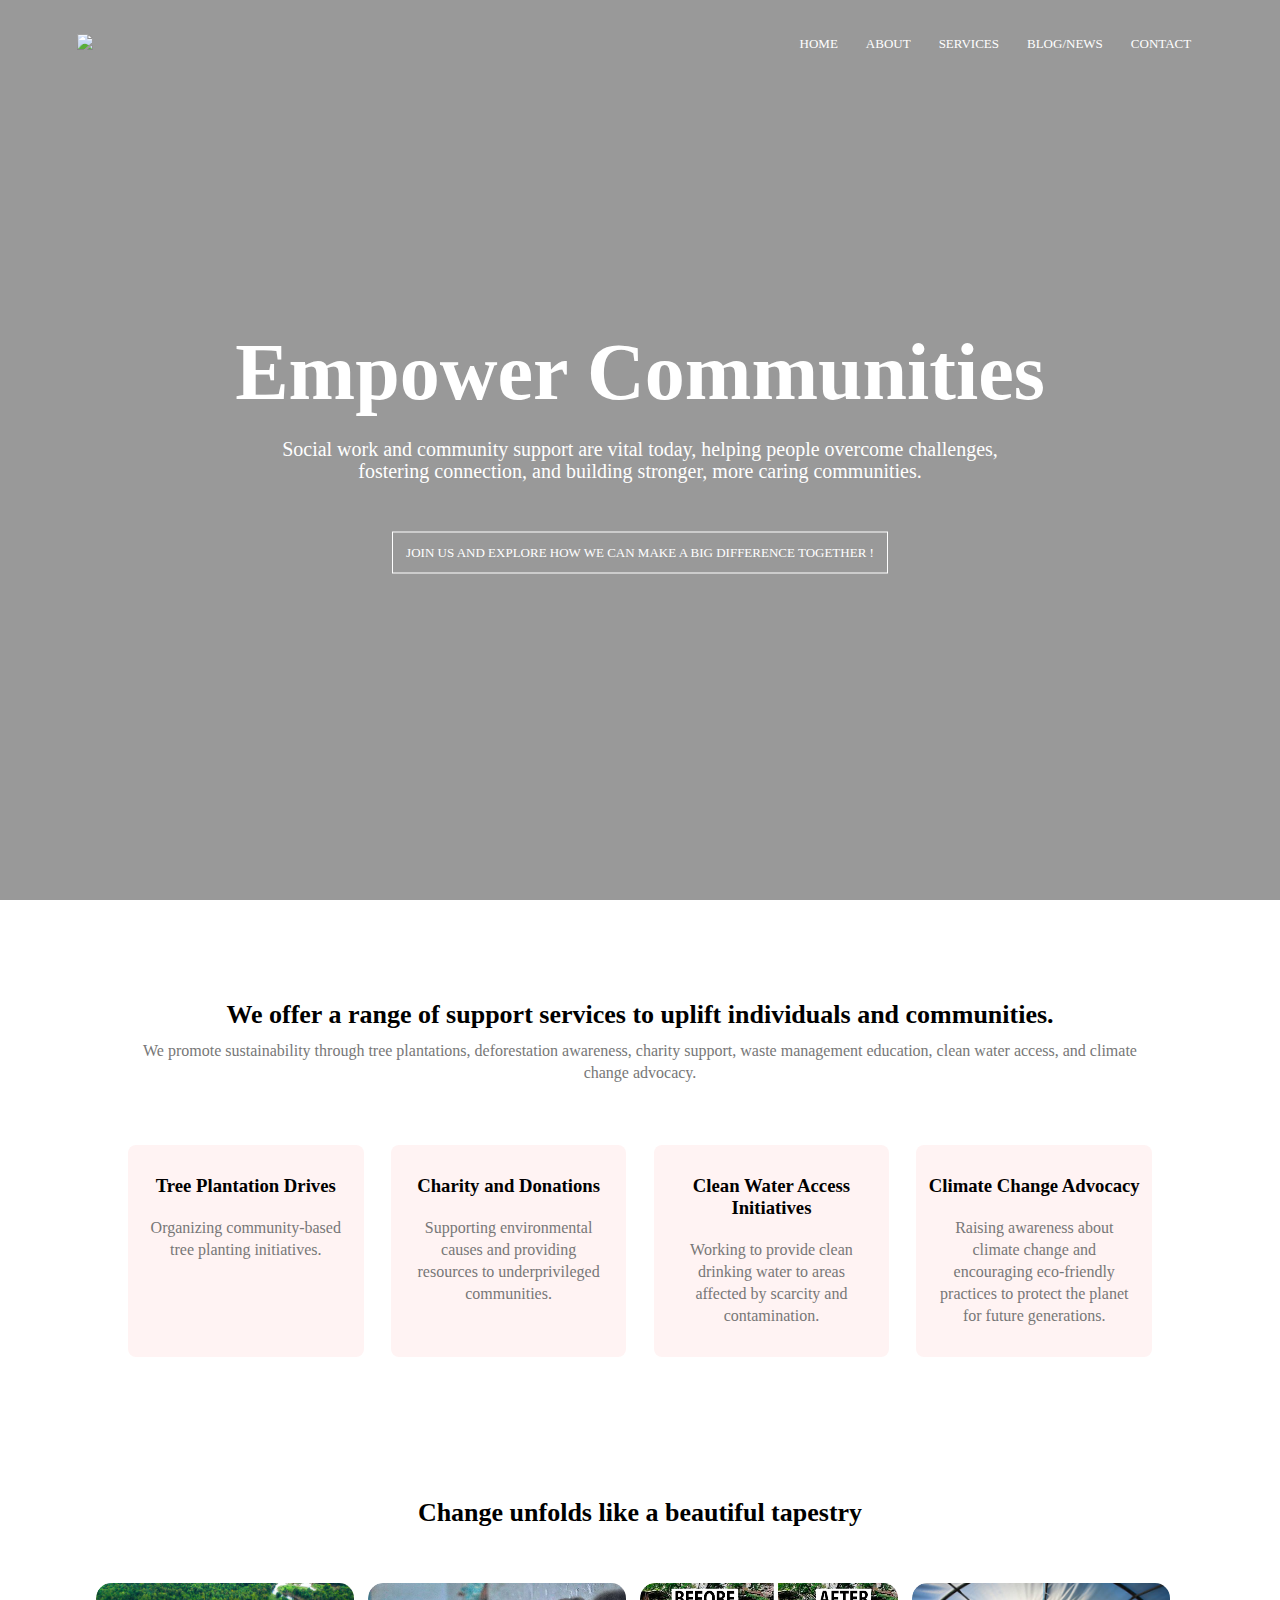
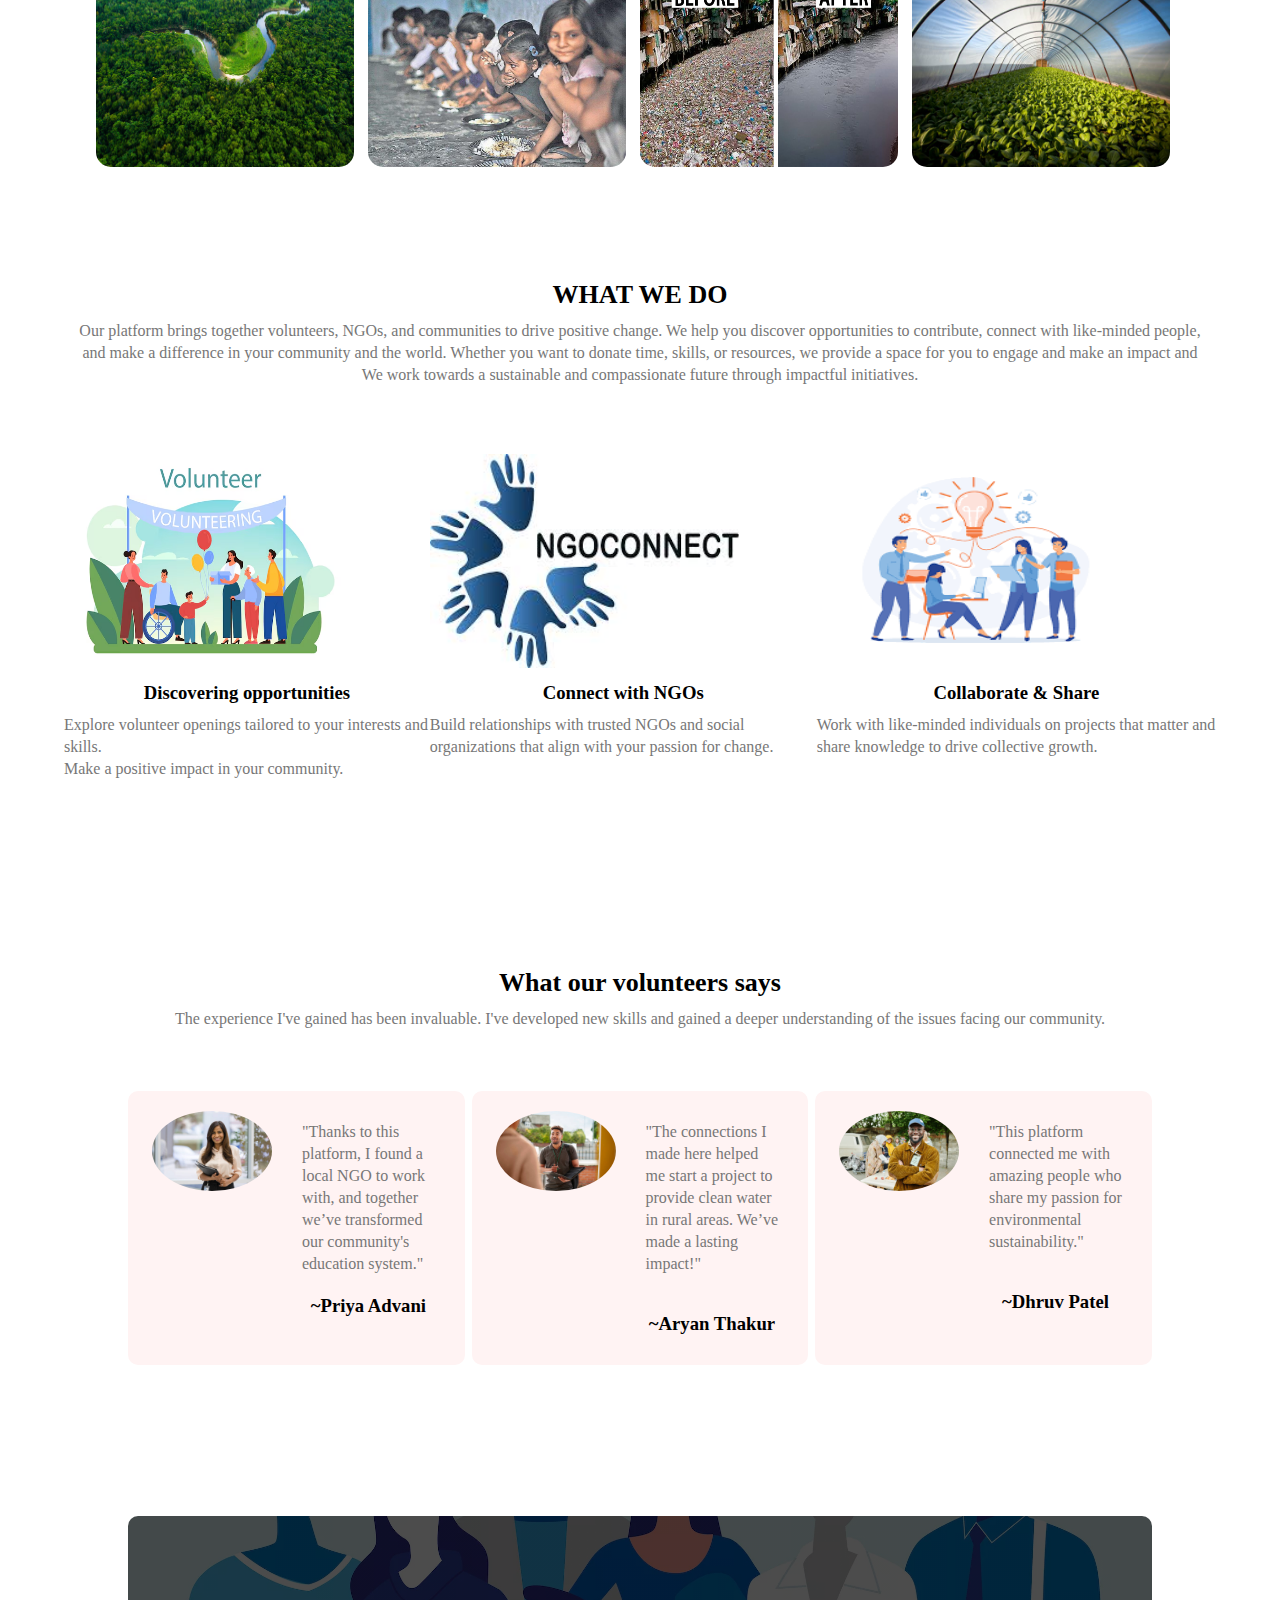
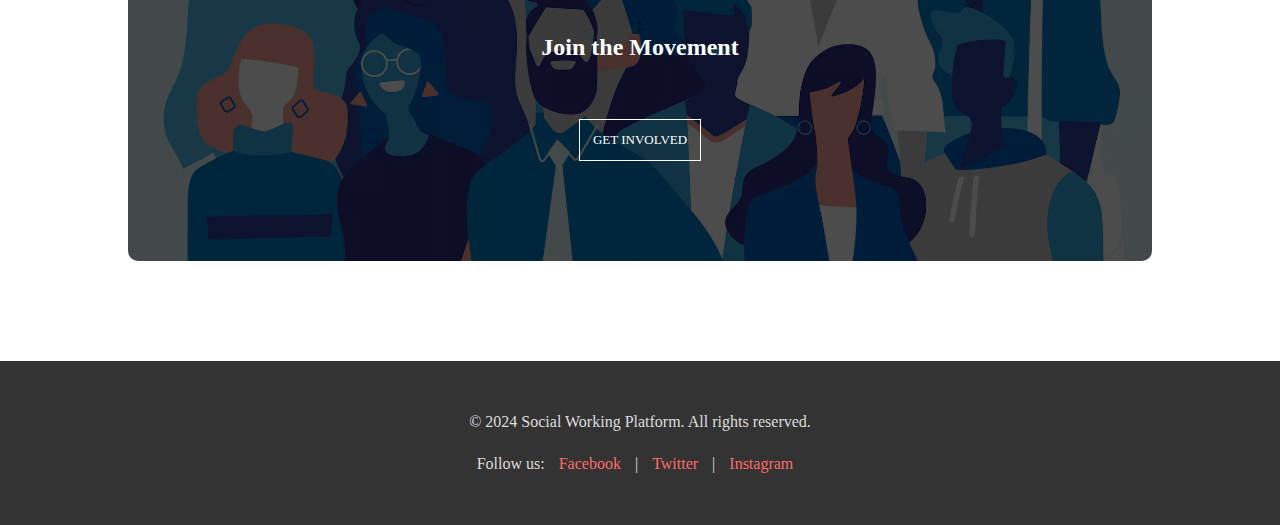
==== index.html @ 7af60db6 "first commit" ====
<!Doctype html>
<html>
<head>
	<meta name="Viewport" content="with=device-width", initial-scale=1.0>
	<title>SocialSupport Network</title>
	<link rel="stylesheet" href="SocialSupport.css">
	<link rel="preconnect" href="https://fonts.googleapis.com">
	<link rel="preconnect" href="https://fonts.gstatic.com" crossorigin>
	<link href="https://fonts.googleapis.com/css2?family=Poppins:wght@100;400&display=swap" rel="stylesheet">

</head>
<body>
	<section class="header">
	<!--nav tag to navigate the link of other page-->

<nav>
	<a href="SocialSupport.html">
	<img src="https://i.pinimg.com/236x/4e/88/9c/4e889c605ced5778948bafa2b618e36a.jpg">
	</a>

	<div class="links">
		<ul>
		<li><a href="HOME.html">HOME</a></li>
		<li><a href="ABOUT.html">ABOUT</a></li>
		<li><a href="SERVICES.html">SERVICES</a></li>
		<li><a href="BLOG.html">BLOG/NEWS</a></li>
		<li><a href="CONTACT.html">CONTACT</a></li>
		</ul>
	</div>
	
</nav>
	<div class="text-box">
	<h1>Empower Communities</h1>
	<p>Social work and community support are vital today, helping people overcome challenges,<br> fostering connection, and building stronger, more caring communities.</p>
	<a href="#" class="hero-btn">JOIN US AND EXPLORE HOW WE CAN MAKE A BIG DIFFERENCE TOGETHER !</a>
	</div>
</section>

<!--------------Services----------->

<section class="services">
	<h1>We offer a range of support services to uplift individuals and communities.</h1>
	<p>We promote sustainability through tree plantations, deforestation awareness, charity support, waste management education, clean water access, and climate change advocacy.</p>
	<div class="row">
		<div class="services-col">
			<h3>Tree Plantation Drives</h3>
			<p> Organizing community-based tree planting initiatives.</p>
		</div>
		<div class="services-col">
			<h3>Charity and Donations</h3>
			<p>Supporting environmental causes and providing resources to underprivileged communities.</p>
		</div>
		<div class="services-col">
			<h3>Clean Water Access Initiatives</h3>
			<p> Working to provide clean drinking water to areas affected by scarcity and contamination.</p>
		</div>
		<div class="services-col">
			<h3>Climate Change Advocacy</h3>
			<p>Raising awareness about climate change and encouraging eco-friendly practices to protect the planet for future generations.</p>
		</div>
	</div>

</section>

<section class="Success-stories">
	<h1>Change unfolds like a beautiful tapestry</h1>
	<div class="row">
		<div class="ss">
		<img src="plantationt.png">
			<div class="title">
			<h3>Successful plantation</h3>
		</div>
		</div>
		<div class="ss">
		<img src="charity.png">
			<div class="title">
			<h3>Starvation Gone, Children Fed</h3>
			</div>
		</div>
                <div class="ss">
		<img src="river.png">
			<div class="title">
			<h3>Purification of most toxic river.</h3>
			</div>
		</div>
		<div class="ss">
		<img src="green.png">
			<div class="title">
			<h3>Greenhouses for a Greener Future.</h3>
			</div>
		</div>

	</div>
</section>

<section class="work">
<h1>WHAT WE DO</h1>
<p>Our platform brings together volunteers, NGOs, and communities to drive positive change. We help you discover opportunities to contribute, connect with like-minded people, and make a difference in your community and the world. Whether you want to donate time, skills, or resources, we provide a space for you to engage and make an impact and We work towards a sustainable and compassionate future through impactful initiatives.</p>
<div class="row">
	<div class="ww"><img src="vol.png" alt="#volunteering image">
	<h3>Discovering opportunities </h3>
	<p>Explore volunteer openings tailored to your interests and skills.<br> Make a positive impact in your community.</p>
	</div>
	<div class="ww"><img src="ngo.png" alt="#volunteering image">
	<h3>Connect with NGOs</h3>
	<p>Build relationships with trusted NGOs and social organizations that align with your passion for change.</p>
	</div>
	<div class="ww"><img src="colabb.png" alt="#volunteering image">
	<h3>Collaborate & Share</h3>
	<p>Work with like-minded individuals on projects that matter and share knowledge to drive collective growth.</p>
	</div>
</div>
</section>

<!----testimonials---->

<section class="tm">
	<h1>What our volunteers says</h1>
	<p>The experience I've gained has been invaluable. I've developed new skills and gained a deeper understanding of the issues facing our community.</p>
	
	<div class="row">
		<div class="tc">
		<img src="v1.png">
		<div>
		<p>"Thanks to this platform, I found a local NGO to work with, and together we’ve transformed our community's education system."</p>
		<h3>~Priya Advani</h3>
		</div>
		</div>

		<div class="tc">
		<img src="v2.png">
		<div>
		<p>"The connections I made here helped me start a project to provide clean water in rural areas. We’ve made a lasting impact!"</p><br>
		<h3>~Aryan Thakur</h3>
		</div>
		</div>
		
		<div class="tc">
		<img src="v3.png">
		<div>
		<p>"This platform connected me with amazing people who share my passion for environmental sustainability."</p><br>
		<h3>~Dhruv Patel</h3>
		</div>
		</div>
	</div>
</section>

<!------Call to Action------>

<section class="cta">;
	<h2>Join the Movement</h2><br>
	<a href="#" class="hero-btn">GET INVOLVED</a>
</section>

<!-- Footer Section -->
    <footer class="footer">
        <p>&copy; 2024 Social Working Platform. All rights reserved.</p>
        <p>Follow us: 
            <a href="#">Facebook</a> | 
            <a href="#">Twitter</a> | 
            <a href="#">Instagram</a>
        </p>
    </footer>

</body>
</html>
---- SocialSupport.css ----
*{
margin: 0;
padding: 0;
/*from google fonts we have added this font of poppins*/
.poppins-thin {
  font-family: "Poppins", sans-serif;
  font-weight: 100;
  font-style: normal;
}

.poppins-regular {
  font-family: "Poppins", sans-serif;
  font-weight: 400;
  font-style: normal;
}

}
.header{
	min-height:100vh;
	width: 100%;
	background-image: linear-gradient(rgba(0, 0, 0, 0.4), rgba(0, 0, 0, 0.4)),url(https://www.socialworkdegreecenter.com/careerguide/_include/img/slider-bg3.jpg);
	background-size: cover;
	position: relative;
	<!--url link to page for background image -->
}
nav{
display: flex;
padding: 2% 6%;
justify-content: space-between;
align-items: center;
}
nav img {
    height: 80px; /* Set the desired height for the logo */
    width: auto; /* Auto adjust the width to maintain aspect ratio */
}
.links{
flex: 1;
text-align: right;
}
.links ul li{
list-style: none;
display: inline-block;
padding: 8px 12px;
position: relative;
}
.links ul li a/*for the anchor tags*/{
color: #fff;
text-decoration:none;
font-size: 13px;
}
.links ul li::after{
content:'';
width: 0%;
height: 2px;
background: red;
display: block;
margin: auto; 
transition: 0.3s;
}
.links ul li:hover::after{
width: 100%;
}
.text-box{
width: 90%;
color: white; 
position: absolute;
top: 50%;
left: 50%;
transform: translate(-50%,-50%);
text-align: center;
}
.text-box h1{
font-size: 80px;
}
.text-box p{
margin: 10px 0 40px;
font-size: 20px;
color: white;
}
.hero-btn {
display: inline-block;
text-decoration: none;
color: white;
border: 1px solid white;
padding: 12px 13px;
font-size:13px;
background: transparent;
position: relative;
cursor: pointer;
}
.hero-btn:hover{
border:1px solid red;
background: red;
transition: 1s;
}

@media(max-width: 700px){
.text-box h1{
font-size: 20px;
}
.links ul li{
display: block;
}
.links{
position: absolute;
background: red;
height: 100wh;
width: 200px;
top: 0;
right: 0;
text-align: left;
z-index: 2;
}
}
.services{
width: 80%;
margin: auto;
text-align: center;
padding-top: 100px;
}
h1{
font-size: 26px;
font-weight: 600;
}
p{
color: #777;
font-size: 16px;
font-weight: 300;
line-height: 22px;
padding: 10px;
}
.row{
margin-top: 5%;
display: flex;
justify-content: space-between;
}
.services-col{
 flex-basis: 23%;
 background: #fff3f3;
 border-radius: 8px;
 margin-bottom: 4%; 
 padding: 20px 10px;
 box-sizing: border-box;
transition: 0.3s;
}
h3{
text-align: center;
font-weight: 600;
margin: 10px 0;
}
.services-col:hover{
box-shadow: 0 0 20px 0px rgba(0,0,0,0.2);

}

/*-----------Success Stories------------*/

.Success-stories{
width: 85%;
margin: auto;
text-align: center;
padding-top: 100px;
}
.ss{
flex-basis: 32%;
border-radius: 15px;
margin-bottom: 4px;
position: relative;
overflow: hidden;
}
.ss img{
width: 95%;
height: 95%;
display: block;
border-radius: 15px;
}
.title{
background: transparent;
transition:0.3s;
height: 95%;
width: 95%;
position: absolute;
top: 0;
left: 0;
}
.title:hover{
background:  rgba(0, 0, 0, 0.5);
border-radius: 15px;

}

.title h3{
width: 95%;
font-weight: 500;
color: #fff;
font-size: 26px;
bottom: 15px;
left: 50%;
transform: translateX(-50%);
position: absolute;
opacity: 0;
transition: 0.9s;
}

.title:hover h3{
bottom: 49%;
opacity: 1;
}

/*------------WORK---------*/

.work{
width: 90%;
margin: auto;
text-align: center;
padding-top: 100px;
}
.ww{
felx-basis: 31%;
border-radius: 10px;
margin-bottom: 5%;
text-align: left;
}
.ww img{
width: 80%;
height:60%;
border-radius: 10px;
}
.ww p{
padding: 0;
}
.w{
margin-top: 16px;
margin-bottom: 15px;
text-align: left;
}

/*-------------testimonials-----------*/

.tm{
width: 80%;
margin: auto;
padding-top: 100px;
text-align: center;
}
.tc{
flex-basis: 29%;
border-radius: 10px;
margin-bottom: 5%;
text-align: left;
background: #fff3f3;
padding: 20px;
cursor: pointer;
display: flex;
}
.tc img{
height: 80px;
margin-left: 4px;
margin-right: 20px;
border-radius: 50%;
}

/*-----------Call to Action----------*/
.cta{
margin: 100px auto;
width: 80%;
background-image: linear-gradient(rgba(0,0,0,0.7),rgba(0,0,0,0.7)),url(back2.jpg);
background-position: center;
background-size: cover;
border-radius: 10px;
text-align: center;
padding: 100px 0;
}
.cta h2{
color: white;
margin-bottom: 40px;
padding: 0;
}


 /* Footer Section */
        .footer {
            background-color: #333;
            padding: 40px 20px;
            color: white;
            text-align: center;
        }

        .footer p {
            font-size: 1rem;
            color: #ddd;
        }

        .footer a {
            color: #ff6b6b;
            text-decoration: none;
            margin: 0 10px;
        }

        .footer a:hover {
            color: #fff;
        }

/*--------------About Us page--------------*/
.sub-header{
height: 60vh;
width: 100%;
background-image: linear-gradient(rgba(3,8,25,0.8),rgba(3,8,25,0.8)),url(ba.jpg);
background-position: center;
background-size: cover;
text-align: center;
color: white;
}
.sub-header h1{
margin-top: 100px;

}
.au{
width: 80%;
margin: auto;
padding-top: 80px;
padding-bottom: 50px;
}
.ac input[type="email"] {
            padding: 10px;
            width: 200px;
            border-radius: 30px;
            border: 2px solid #ddd;
            margin-right: 10px;
            font-size: 1rem;
}
.ac  button {
            padding: 10px 20px;
            background-color: #ff6b6b;
            color: white;
            font-size: 1.2rem;
            border: none;
            border-radius: 30px;
            cursor: pointer;
            transition: background-color 0.3s;
}

.ac button:hover {
            background-color: #ff4757;
}


.ac{
flex-basis: 48%;
padding: 30px 2ox;
}
.ac img{
width: 100%;
}
.ac h1{
padding-top: 0;
}
.ac p{
padding: 15px 0 25px;
}

/*------------blog-content-------------*/
.bc{
width: 50%;
margin: auto;
padding: 60px 0;
}
.bl{
flex-basis: 65%;
}
.bl img{
width: 95%;
height:  95%;
}
.bl h2{
color: #222;
font-weight: 600;
margin: 30px 0;
}
.bl p{
color: #999;
padding: 0;
}
.blog-right {
flex-basis: 50%;
}
.blog-right h3{
background: #f44336;
color: #fff;
padding: 7px 0;
font-size: 16px;
margin-bottom: 20px;
}
.blog-right div{
display: flex;
align-items: center;
justify-content: space-between;
color: #555;
padding: 8px;
box-sizing: border-box;
}

/*----------contact us-----------*/
.location{
width: 80%;
margin: auto;
padding: 80px 0;
}
.location iframe{
width: 100%;
}
.cs{
width: 80%;
margin: auto;

}
.cc{
flex-basis: 48%;
margin-bottom: 30px;
}
.cc div{
display: flex;
align-items: center;
margin-bottom: 40px;
}
.cc div p{
padding: 0;
}
.cc h5{
font-size: 20px;
margin-bottom: 5px;
color: #555;
font-weight: 400;
}
.cc input, cc textarea{
width: 100%;
padding:15px;
margin-bottom: 17px;
outline: none;
border: 1px solid #ccc;
}
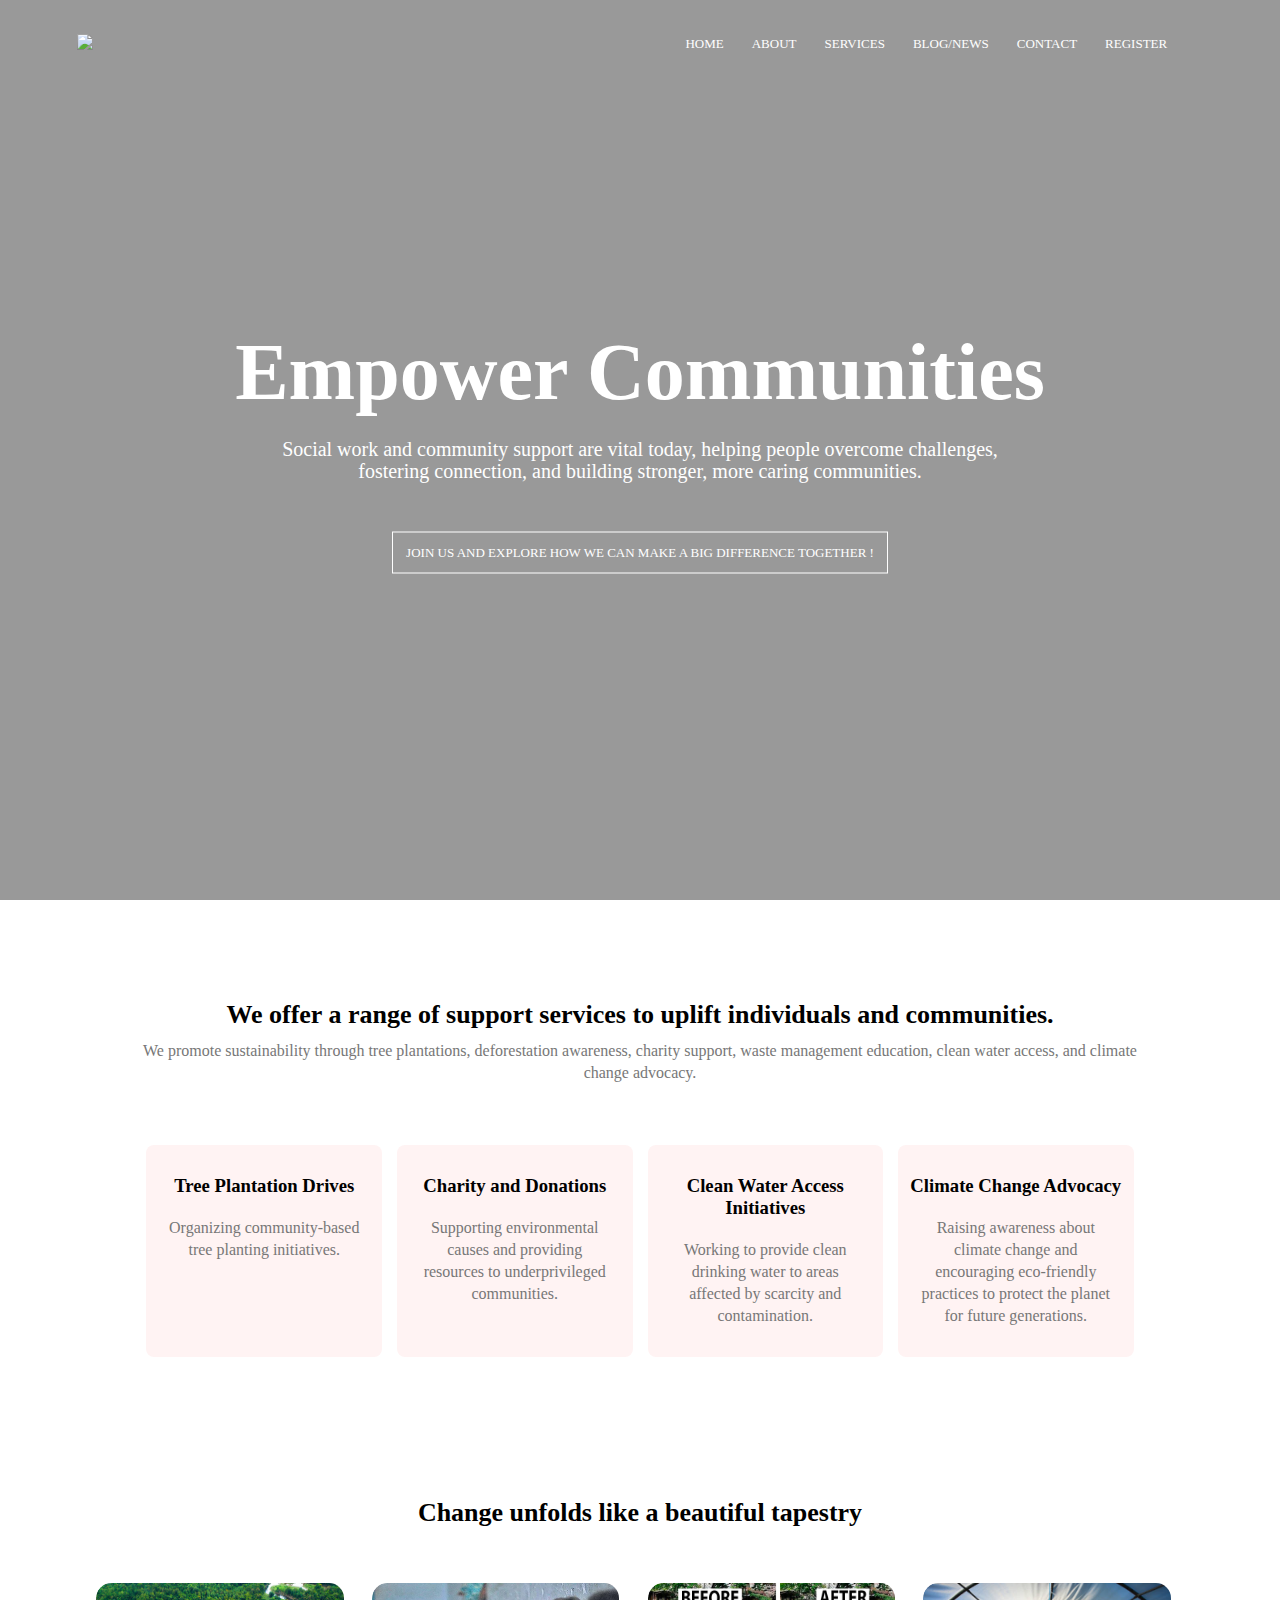
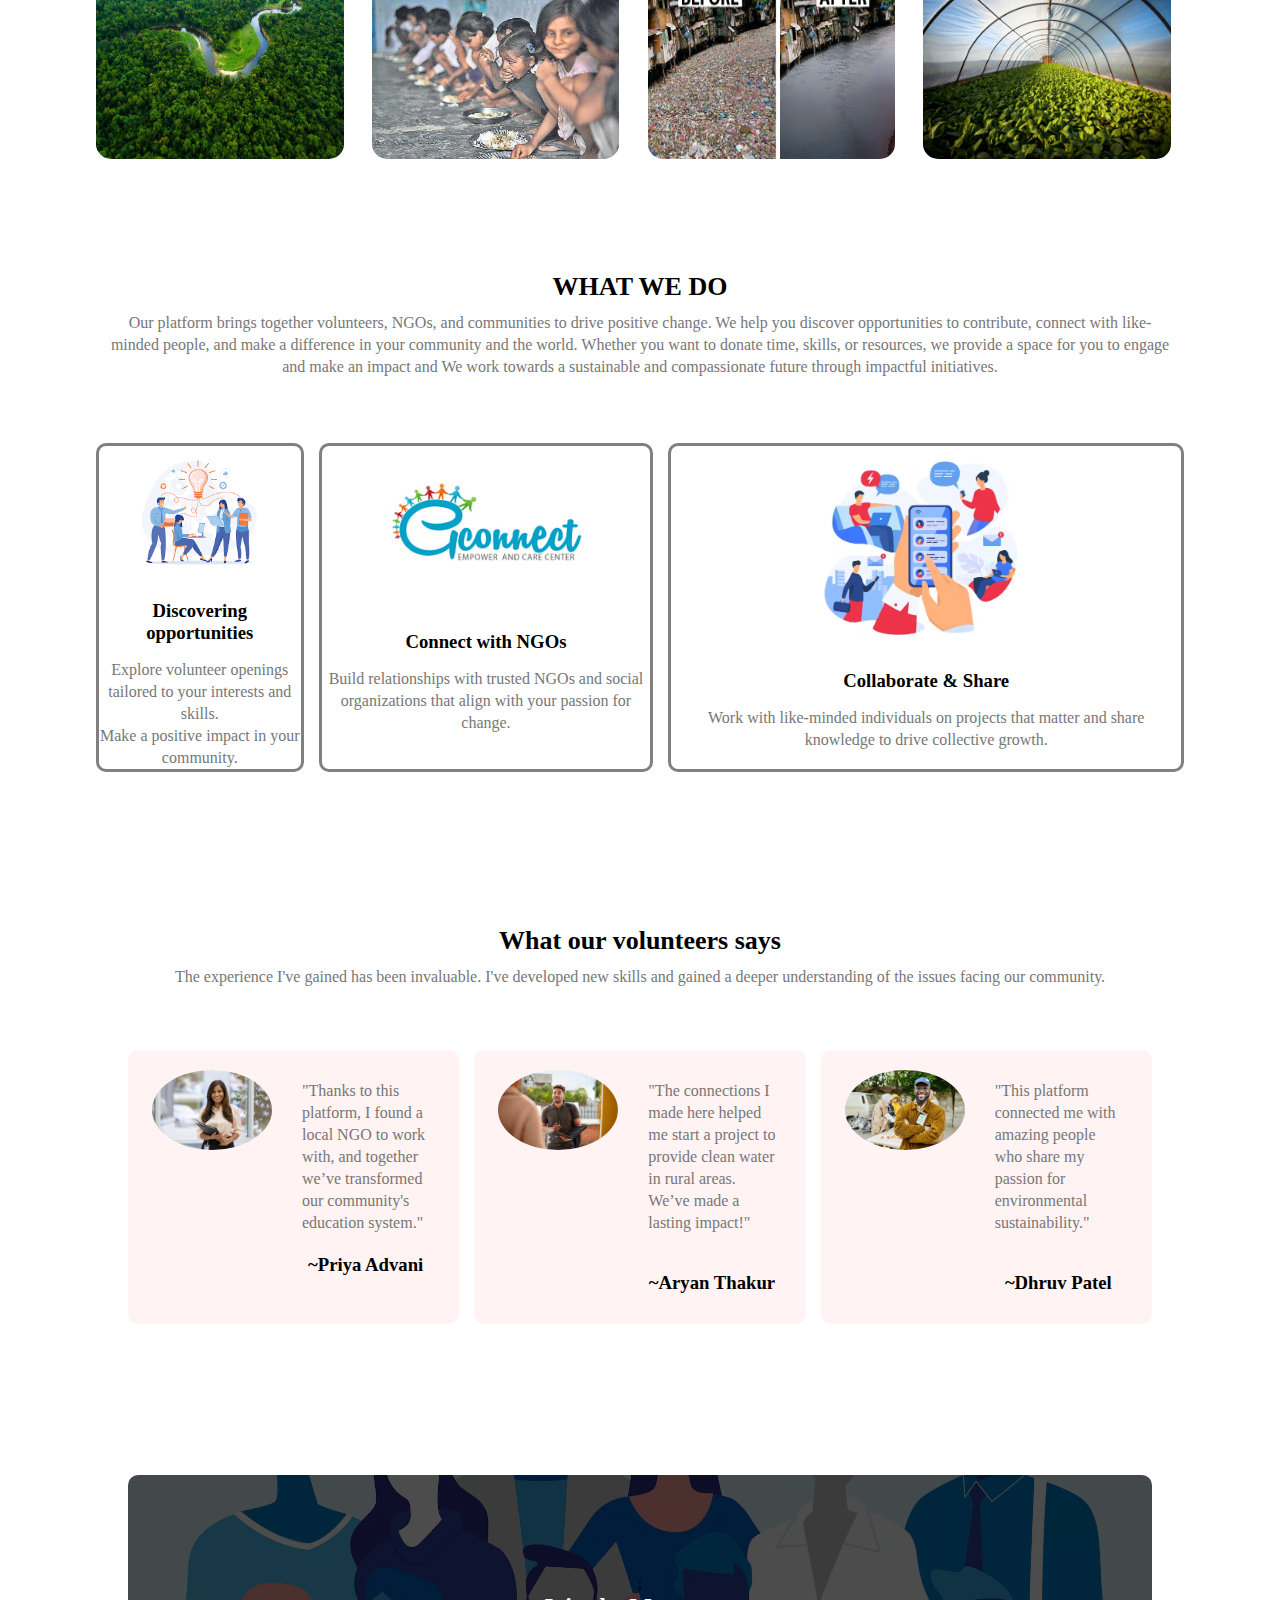
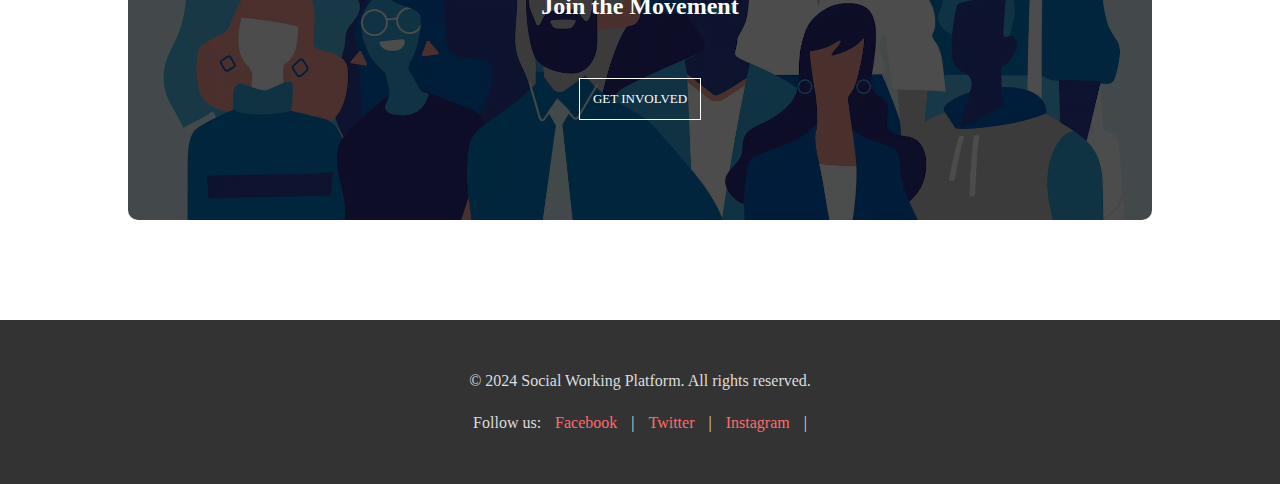
==== commit 605ba54f: "Second Commit" ====
--- a/index.html
+++ b/index.html
@@ -13,22 +13,23 @@
 	<section class="header">
 	<!--nav tag to navigate the link of other page-->
 
-<nav>
-	<a href="SocialSupport.html">
-	<img src="https://i.pinimg.com/236x/4e/88/9c/4e889c605ced5778948bafa2b618e36a.jpg">
-	</a>
+	<nav>
+	<a href="index.html">
+	<img src="https://i.pinimg.com/236x/4e/88/9c/4e889c605ced5778948bafa2b618e36a.jpg"></a>
 
-	<div class="links">
+	<div class="nav-links">
 		<ul>
 		<li><a href="HOME.html">HOME</a></li>
 		<li><a href="ABOUT.html">ABOUT</a></li>
 		<li><a href="SERVICES.html">SERVICES</a></li>
 		<li><a href="BLOG.html">BLOG/NEWS</a></li>
 		<li><a href="CONTACT.html">CONTACT</a></li>
+		<li><a href="REGISTER.html">REGISTER</a><li>
 		</ul>
 	</div>
-	
-</nav>
+	</nav>
+
+
 	<div class="text-box">
 	<h1>Empower Communities</h1>
 	<p>Social work and community support are vital today, helping people overcome challenges,<br> fostering connection, and building stronger, more caring communities.</p>
@@ -93,22 +94,32 @@
 	</div>
 </section>
 
+<!------------------------WHAT WE DO--------------------->
+
 <section class="work">
 <h1>WHAT WE DO</h1>
 <p>Our platform brings together volunteers, NGOs, and communities to drive positive change. We help you discover opportunities to contribute, connect with like-minded people, and make a difference in your community and the world. Whether you want to donate time, skills, or resources, we provide a space for you to engage and make an impact and We work towards a sustainable and compassionate future through impactful initiatives.</p>
+
 <div class="row">
-	<div class="ww"><img src="vol.png" alt="#volunteering image">
+	
+	<div class="work-w">
+	<img src="colabb.png" alt="#volunteering image">
 	<h3>Discovering opportunities </h3>
 	<p>Explore volunteer openings tailored to your interests and skills.<br> Make a positive impact in your community.</p>
 	</div>
-	<div class="ww"><img src="ngo.png" alt="#volunteering image">
+
+	<div class="work-w">
+	<img src="ngoo.jpg" alt="#volunteering image">
 	<h3>Connect with NGOs</h3>
 	<p>Build relationships with trusted NGOs and social organizations that align with your passion for change.</p>
 	</div>
-	<div class="ww"><img src="colabb.png" alt="#volunteering image">
+
+	<div class="work-w">
+	<img src="co.jpg" alt="#volunteering image">	
 	<h3>Collaborate & Share</h3>
 	<p>Work with like-minded individuals on projects that matter and share knowledge to drive collective growth.</p>
 	</div>
+
 </div>
 </section>
 
@@ -156,9 +167,9 @@
     <footer class="footer">
         <p>&copy; 2024 Social Working Platform. All rights reserved.</p>
         <p>Follow us: 
-            <a href="#">Facebook</a> | 
+            <a href="#">Facebook</a> |
             <a href="#">Twitter</a> | 
-            <a href="#">Instagram</a>
+            <a href="#">Instagram</a> |
         </p>
     </footer>
 
--- a/SocialSupport.css
+++ b/SocialSupport.css
@@ -1,443 +1,574 @@
-*{
-margin: 0;
-padding: 0;
-/*from google fonts we have added this font of poppins*/
-.poppins-thin {
-  font-family: "Poppins", sans-serif;
-  font-weight: 100;
-  font-style: normal;
-}
-
-.poppins-regular {
-  font-family: "Poppins", sans-serif;
-  font-weight: 400;
-  font-style: normal;
-}
-
-}
-.header{
-	min-height:100vh;
-	width: 100%;
-	background-image: linear-gradient(rgba(0, 0, 0, 0.4), rgba(0, 0, 0, 0.4)),url(https://www.socialworkdegreecenter.com/careerguide/_include/img/slider-bg3.jpg);
-	background-size: cover;
-	position: relative;
-	<!--url link to page for background image -->
-}
-nav{
-display: flex;
-padding: 2% 6%;
-justify-content: space-between;
-align-items: center;
-}
+* {
+  margin: 0;
+  padding: 0;
+
+  /*from google fonts we have added this font of poppins*/
+  .poppins-thin {
+    font-family: "Poppins", sans-serif;
+    font-weight: 100;
+    font-style: normal;
+  }
+
+  .poppins-regular {
+    font-family: "Poppins", sans-serif;
+    font-weight: 400;
+    font-style: normal;
+  }
+
+}
+
+.header {
+  min-height: 100vh;
+  width: 100%;
+  background-image: linear-gradient(rgba(0, 0, 0, 0.4), rgba(0, 0, 0, 0.4)), url(https://www.socialworkdegreecenter.com/careerguide/_include/img/slider-bg3.jpg);
+  background-positin: center;
+  background-size: cover;
+  position: relative;
+  <!--url link to page for background image -->
+}
+
+nav {
+  display: flex;
+  padding: 2% 6%;
+  justify-content: space-between;
+  align-items: center;
+}
+
 nav img {
-    height: 80px; /* Set the desired height for the logo */
-    width: auto; /* Auto adjust the width to maintain aspect ratio */
-}
-.links{
-flex: 1;
-text-align: right;
-}
-.links ul li{
-list-style: none;
-display: inline-block;
-padding: 8px 12px;
-position: relative;
-}
-.links ul li a/*for the anchor tags*/{
-color: #fff;
-text-decoration:none;
-font-size: 13px;
-}
-.links ul li::after{
-content:'';
-width: 0%;
-height: 2px;
-background: red;
-display: block;
-margin: auto; 
-transition: 0.3s;
-}
-.links ul li:hover::after{
-width: 100%;
-}
-.text-box{
-width: 90%;
-color: white; 
-position: absolute;
-top: 50%;
-left: 50%;
-transform: translate(-50%,-50%);
-text-align: center;
-}
-.text-box h1{
-font-size: 80px;
-}
-.text-box p{
-margin: 10px 0 40px;
-font-size: 20px;
-color: white;
-}
+  height: 80px;
+  /* Set the desired height for the logo */
+  width: auto;
+  /* Auto adjust the width to maintain aspect ratio */
+}
+
+.nav-links {
+  flex: 1;
+  text-align: right;
+}
+
+.nav-links ul li {
+  list-style: none;
+  display: inline-block;
+  padding: 8px 12px;
+  position: relative;
+}
+
+.nav-links ul li a
+
+/*for the anchor tags*/
+  {
+  color: #fff;
+  text-decoration: none;
+  font-size: 13px;
+}
+
+.nav-links ul li::after {
+  content: '';
+  width: 0%;
+  height: 2px;
+  background: red;
+  display: block;
+  margin: auto;
+  transition: 0.3s;
+}
+
+.nav-links ul li:hover::after {
+  width: 100%;
+}
+
+.text-box {
+  width: 90%;
+  color: white;
+  position: absolute;
+  top: 50%;
+  left: 50%;
+  transform: translate(-50%, -50%);
+  text-align: center;
+}
+
+.text-box h1 {
+  font-size: 80px;
+}
+
+.text-box p {
+  margin: 10px 0 40px;
+  font-size: 20px;
+  color: white;
+}
+
 .hero-btn {
-display: inline-block;
-text-decoration: none;
-color: white;
-border: 1px solid white;
-padding: 12px 13px;
-font-size:13px;
-background: transparent;
-position: relative;
-cursor: pointer;
-}
-.hero-btn:hover{
-border:1px solid red;
-background: red;
-transition: 1s;
-}
-
-@media(max-width: 700px){
+  display: inline-block;
+  text-decoration: none;
+  color: white;
+  border: 1px solid white;
+  padding: 12px 13px;
+  font-size: 13px;
+  background: transparent;
+  position: relative;
+  cursor: pointer;
+}
+
+.hero-btn:hover {
+  border: 1px solid red;
+  background: red;
+  transition: 1s;
+}
+
+/*@media(max-width: 700px){
 .text-box h1{
 font-size: 20px;
-}
-.links ul li{
-display: block;
-}
-.links{
+}*/
+
+.links ul li {
+  display: block;
+}
+
+.links {
+  position: absolute;
+  background: red;
+  height: 100wh;
+  width: 200px;
+  top: 0;
+  right: 0;
+  text-align: left;
+  z-index: 2;
+}
+
+/*-----------services-----------*/
+.services {
+  width: 80%;
+  margin: 0 auto;
+  text-align: center;
+  padding-top: 100px;
+}
+
+h1 {
+  font-size: 26px;
+  font-weight: 600;
+}
+
+p {
+  color: #777;
+  font-size: 16px;
+  font-weight: 300;
+  line-height: 22px;
+  padding: 10px;
+}
+
+.row {
+  display: flex;
+  justify-content: center;
+  gap: 15px;
+  margin-top: 5%;
+}
+
+.row img {
+  width: 100%;
+}
+
+.services-col {
+  flex-basis: 23%;
+  background: #fff3f3;
+  border-radius: 8px;
+  margin-bottom: 4%;
+  padding: 20px 10px;
+  box-sizing: border-box;
+  transition: 0.3s;
+}
+
+h3 {
+  text-align: center;
+  font-weight: 600;
+  margin: 10px 0;
+}
+
+.services-col:hover {
+  box-shadow: 0 0 20px 0px rgba(0, 0, 0, 0.2);
+}
+
+/*------------------ donation----------------------------- */
+
+#donation{
+padding: 10vw 10vw 0 10vw;
+text-align: center;
+}
+
+#donation .donation-box{
+display: grid;
+grid-template-columns: repeat(auto-fit,minmax(320px,1fr));
+grid-gap: 5rem;
+margin-top: 50px;
+
+}
+
+#donation .donations{
+text-align: center;
+background: #F9F9FF;
+height: 100%;
+position: relative;
+transition: 0.3s;
+}
+#donation .donations img{
+width: 95%;
+height: 60%;
+background-size: cover;
+background-position: center;
+}
+
+#donate .donations .details {
+padding: 15px 15px 0 15px;
+}
+
+.donations .details i{
+color: red;
+font-size: 10px;
+}
+
+.donations .cost{
+background-color: rgb(74, 74, 136);
+color: #fff;
+line-height: 60px;
+height: 60px;
+width: 60px;
+text-align: center;
+border-radius: 50%;
 position: absolute;
-background: red;
-height: 100wh;
-width: 200px;
-top: 0;
-right: 0;
-text-align: left;
+right: 15px;
+cursor: pointer;
+}
+.donations .cost:hover {
+  background-color: #0d4a8a;
+}
+#donation .donations:hover{
+	transform:scale(1.1);
+box-shadow: 0 0 40px -10px rgba(0,0,0,0.50);
 z-index: 2;
-}
-}
-.services{
-width: 80%;
+} 
+
+
+
+/*-----------Success Stories------------*/
+
+.Success-stories {
+  width: 85%;
+  margin: auto;
+  text-align: center;
+  padding-top: 100px;
+}
+
+.ss {
+  flex-basis: 24%;
+  border-radius: 15px;
+  margin-bottom: 4px;
+  position: relative;
+  overflow: hidden;
+}
+
+.ss img {
+  width: 95%;
+  height: 95%;
+  display: block;
+  border-radius: 15px;
+}
+
+.title {
+  background: transparent;
+  transition: 0.3s;
+  height: 95%;
+  width: 95%;
+  position: absolute;
+  top: 0;
+  left: 0;
+}
+
+.title:hover {
+  background: rgba(0, 0, 0, 0.5);
+  border-radius: 15px;
+
+}
+
+.title h3 {
+  width: 95%;
+  font-weight: 500;
+  color: #fff;
+  font-size: 26px;
+  bottom: 15px;
+  left: 50%;
+  transform: translateX(-50%);
+  position: absolute;
+  opacity: 0;
+  transition: 0.9s;
+}
+
+.title:hover h3 {
+  bottom: 49%;
+  opacity: 1;
+}
+
+/*------------WORK---------*/
+
+.work-w{
+border: 3px grey solid;
+border-radius: 10px;
+felx-basis: 90%;
+margin-bottom: 5%;
+text-align: center ;
+}
+.work {
+  width: 85%;
+height: auto;
 margin: auto;
-text-align: center;
-padding-top: 100px;
-}
-h1{
-font-size: 26px;
-font-weight: 600;
-}
-p{
-color: #777;
-font-size: 16px;
-font-weight: 300;
-line-height: 22px;
-padding: 10px;
-}
-.row{
-margin-top: 5%;
-display: flex;
-justify-content: space-between;
-}
-.services-col{
- flex-basis: 23%;
- background: #fff3f3;
- border-radius: 8px;
- margin-bottom: 4%; 
- padding: 20px 10px;
- box-sizing: border-box;
-transition: 0.3s;
-}
-h3{
-text-align: center;
-font-weight: 600;
-margin: 10px 0;
-}
-.services-col:hover{
-box-shadow: 0 0 20px 0px rgba(0,0,0,0.2);
-
-}
-
-/*-----------Success Stories------------*/
-
-.Success-stories{
-width: 85%;
-margin: auto;
-text-align: center;
-padding-top: 100px;
-}
-.ss{
-flex-basis: 32%;
-border-radius: 15px;
-margin-bottom: 4px;
-position: relative;
-overflow: hidden;
-}
-.ss img{
-width: 95%;
-height: 95%;
-display: block;
-border-radius: 15px;
-}
-.title{
-background: transparent;
-transition:0.3s;
-height: 95%;
-width: 95%;
-position: absolute;
-top: 0;
-left: 0;
-}
-.title:hover{
-background:  rgba(0, 0, 0, 0.5);
-border-radius: 15px;
-
-}
-
-.title h3{
-width: 95%;
-font-weight: 500;
-color: #fff;
-font-size: 26px;
-bottom: 15px;
-left: 50%;
-transform: translateX(-50%);
-position: absolute;
-opacity: 0;
-transition: 0.9s;
-}
-
-.title:hover h3{
-bottom: 49%;
-opacity: 1;
-}
-
-/*------------WORK---------*/
-
-.work{
-width: 90%;
-margin: auto;
-text-align: center;
-padding-top: 100px;
-}
-.ww{
-felx-basis: 31%;
-border-radius: 10px;
-margin-bottom: 5%;
-text-align: left;
-}
-.ww img{
-width: 80%;
-height:60%;
-border-radius: 10px;
-}
-.ww p{
-padding: 0;
-}
-.w{
-margin-top: 16px;
-margin-bottom: 15px;
-text-align: left;
+  text-align: center;
+  padding-top: 100px;
+}
+
+
+.work-w img {
+  width: 80%;
+	height: auto;
+  border-radius: 10px;
+}
+
+.work-w p {
+  padding: 0;
+}
+
+.work-w h3 {
+  margin-top: 16px;
+  margin-bottom: 15px;
+  text-align: center;
 }
 
 /*-------------testimonials-----------*/
 
-.tm{
-width: 80%;
-margin: auto;
-padding-top: 100px;
-text-align: center;
-}
-.tc{
-flex-basis: 29%;
-border-radius: 10px;
-margin-bottom: 5%;
-text-align: left;
-background: #fff3f3;
-padding: 20px;
-cursor: pointer;
-display: flex;
-}
-.tc img{
-height: 80px;
-margin-left: 4px;
-margin-right: 20px;
-border-radius: 50%;
+.tm {
+  width: 80%;
+  margin: auto;
+  padding-top: 100px;
+  text-align: center;
+}
+
+.tc {
+  flex-basis: 29%;
+  border-radius: 10px;
+  margin-bottom: 5%;
+  text-align: left;
+  background: #fff3f3;
+  padding: 20px;
+  cursor: pointer;
+  display: flex;
+}
+
+.tc img {
+  height: 80px;
+  margin-left: 4px;
+  margin-right: 20px;
+  border-radius: 50%;
+}
+
+.star{
+color: red;
 }
 
 /*-----------Call to Action----------*/
-.cta{
-margin: 100px auto;
-width: 80%;
-background-image: linear-gradient(rgba(0,0,0,0.7),rgba(0,0,0,0.7)),url(back2.jpg);
-background-position: center;
-background-size: cover;
-border-radius: 10px;
-text-align: center;
-padding: 100px 0;
-}
-.cta h2{
-color: white;
-margin-bottom: 40px;
-padding: 0;
-}
-
-
- /* Footer Section */
-        .footer {
-            background-color: #333;
-            padding: 40px 20px;
-            color: white;
-            text-align: center;
-        }
-
-        .footer p {
-            font-size: 1rem;
-            color: #ddd;
-        }
-
-        .footer a {
-            color: #ff6b6b;
-            text-decoration: none;
-            margin: 0 10px;
-        }
-
-        .footer a:hover {
-            color: #fff;
-        }
+.cta {
+  margin: 100px auto;
+  width: 80%;
+  background-image: linear-gradient(rgba(0, 0, 0, 0.7), rgba(0, 0, 0, 0.7)), url(back2.jpg);
+  background-position: center;
+  background-size: cover;
+  border-radius: 10px;
+  text-align: center;
+  padding: 100px 0;
+}
+
+.cta h2 {
+  color: white;
+  margin-bottom: 40px;
+  padding: 0;
+}
+
+
+/* Footer Section */
+.footer {
+  background-color: #333;
+  padding: 40px 20px;
+  color: white;
+  text-align: center;
+}
+
+.footer p {
+  font-size: 1rem;
+  color: #ddd;
+}
+
+.footer a {
+  color: #ff6b6b;
+  text-decoration: none;
+  margin: 0 10px;
+}
+
+.footer a:hover {
+  color: #fff;
+}
 
 /*--------------About Us page--------------*/
-.sub-header{
-height: 60vh;
-width: 100%;
-background-image: linear-gradient(rgba(3,8,25,0.8),rgba(3,8,25,0.8)),url(ba.jpg);
-background-position: center;
-background-size: cover;
-text-align: center;
-color: white;
-}
-.sub-header h1{
-margin-top: 100px;
-
-}
-.au{
-width: 80%;
-margin: auto;
-padding-top: 80px;
-padding-bottom: 50px;
-}
+.sub-header {
+  height: 60vh;
+  width: 100%;
+  background-image: linear-gradient(rgba(3, 8, 25, 0.8), rgba(3, 8, 25, 0.8)), url(ba.jpg);
+  background-position: center;
+  background-size: cover;
+  text-align: center;
+  color: white;
+}
+
+.sub-header h1 {
+  margin-top: 100px;
+
+}
+
+.au {
+  width: 80%;
+  margin: auto;
+  padding-top: 80px;
+  padding-bottom: 50px;
+}
+
 .ac input[type="email"] {
-            padding: 10px;
-            width: 200px;
-            border-radius: 30px;
-            border: 2px solid #ddd;
-            margin-right: 10px;
-            font-size: 1rem;
-}
-.ac  button {
-            padding: 10px 20px;
-            background-color: #ff6b6b;
-            color: white;
-            font-size: 1.2rem;
-            border: none;
-            border-radius: 30px;
-            cursor: pointer;
-            transition: background-color 0.3s;
+  padding: 10px;
+  width: 200px;
+  border-radius: 30px;
+  border: 2px solid #ddd;
+  margin-right: 10px;
+  font-size: 1rem;
+}
+
+.ac button {
+  padding: 10px 20px;
+  background-color: #ff6b6b;
+  color: white;
+  font-size: 1.2rem;
+  border: none;
+  border-radius: 30px;
+  cursor: pointer;
+  transition: background-color 0.3s;
 }
 
 .ac button:hover {
-            background-color: #ff4757;
-}
-
-
-.ac{
-flex-basis: 48%;
-padding: 30px 2ox;
-}
-.ac img{
-width: 100%;
-}
-.ac h1{
-padding-top: 0;
-}
-.ac p{
-padding: 15px 0 25px;
+  background-color: #ff4757;
+}
+
+
+.ac {
+  flex-basis: 48%;
+  padding: 30px 2ox;
+}
+
+.ac img {
+  width: 100%;
+}
+
+.ac h1 {
+  padding-top: 0;
+}
+
+.ac p {
+  padding: 15px 0 25px;
 }
 
 /*------------blog-content-------------*/
-.bc{
-width: 50%;
-margin: auto;
-padding: 60px 0;
-}
-.bl{
-flex-basis: 65%;
-}
-.bl img{
-width: 95%;
-height:  95%;
-}
-.bl h2{
-color: #222;
-font-weight: 600;
-margin: 30px 0;
-}
-.bl p{
-color: #999;
-padding: 0;
-}
+.bc {
+  width: 50%;
+  margin: auto;
+  padding: 60px 0;
+}
+
+.bl {
+  flex-basis: 65%;
+}
+
+.bl img {
+  width: 95%;
+  height: 95%;
+}
+
+.bl h2 {
+  color: #222;
+  font-weight: 600;
+  margin: 30px 0;
+}
+
+.bl p {
+  color: #999;
+  padding: 0;
+}
+
 .blog-right {
-flex-basis: 50%;
-}
-.blog-right h3{
-background: #f44336;
-color: #fff;
-padding: 7px 0;
-font-size: 16px;
-margin-bottom: 20px;
-}
-.blog-right div{
-display: flex;
-align-items: center;
-justify-content: space-between;
-color: #555;
-padding: 8px;
-box-sizing: border-box;
+  flex-basis: 50%;
+}
+
+.blog-right h3 {
+  background: #f44336;
+  color: #fff;
+  padding: 7px 0;
+  font-size: 16px;
+  margin-bottom: 20px;
+}
+
+.blog-right div {
+  display: flex;
+  align-items: center;
+  justify-content: space-between;
+  color: #555;
+  padding: 8px;
+  box-sizing: border-box;
 }
 
 /*----------contact us-----------*/
-.location{
-width: 80%;
-margin: auto;
-padding: 80px 0;
-}
-.location iframe{
-width: 100%;
-}
-.cs{
-width: 80%;
-margin: auto;
-
-}
-.cc{
-flex-basis: 48%;
-margin-bottom: 30px;
-}
-.cc div{
-display: flex;
-align-items: center;
-margin-bottom: 40px;
-}
-.cc div p{
-padding: 0;
-}
-.cc h5{
-font-size: 20px;
-margin-bottom: 5px;
-color: #555;
-font-weight: 400;
-}
-.cc input, cc textarea{
-width: 100%;
-padding:15px;
-margin-bottom: 17px;
-outline: none;
-border: 1px solid #ccc;
-}
-
-
+.location {
+  width: 80%;
+  margin: auto;
+  padding: 80px 0;
+}
+
+.location iframe {
+  width: 100%;
+}
+
+.cs {
+  width: 80%;
+  margin: auto;
+
+}
+
+.cc {
+  flex-basis: 48%;
+  margin-bottom: 30px;
+}
+
+.cc div {
+  display: flex;
+  align-items: center;
+  margin-bottom: 40px;
+}
+
+.cc div p {
+  padding: 0;
+}
+
+.cc h5 {
+  font-size: 20px;
+  margin-bottom: 5px;
+  color: #555;
+  font-weight: 400;
+}
+
+.cc input,
+cc textarea {
+  width: 100%;
+  padding: 15px;
+  margin-bottom: 17px;
+  outline: none;
+  border: 1px solid #ccc;
+}